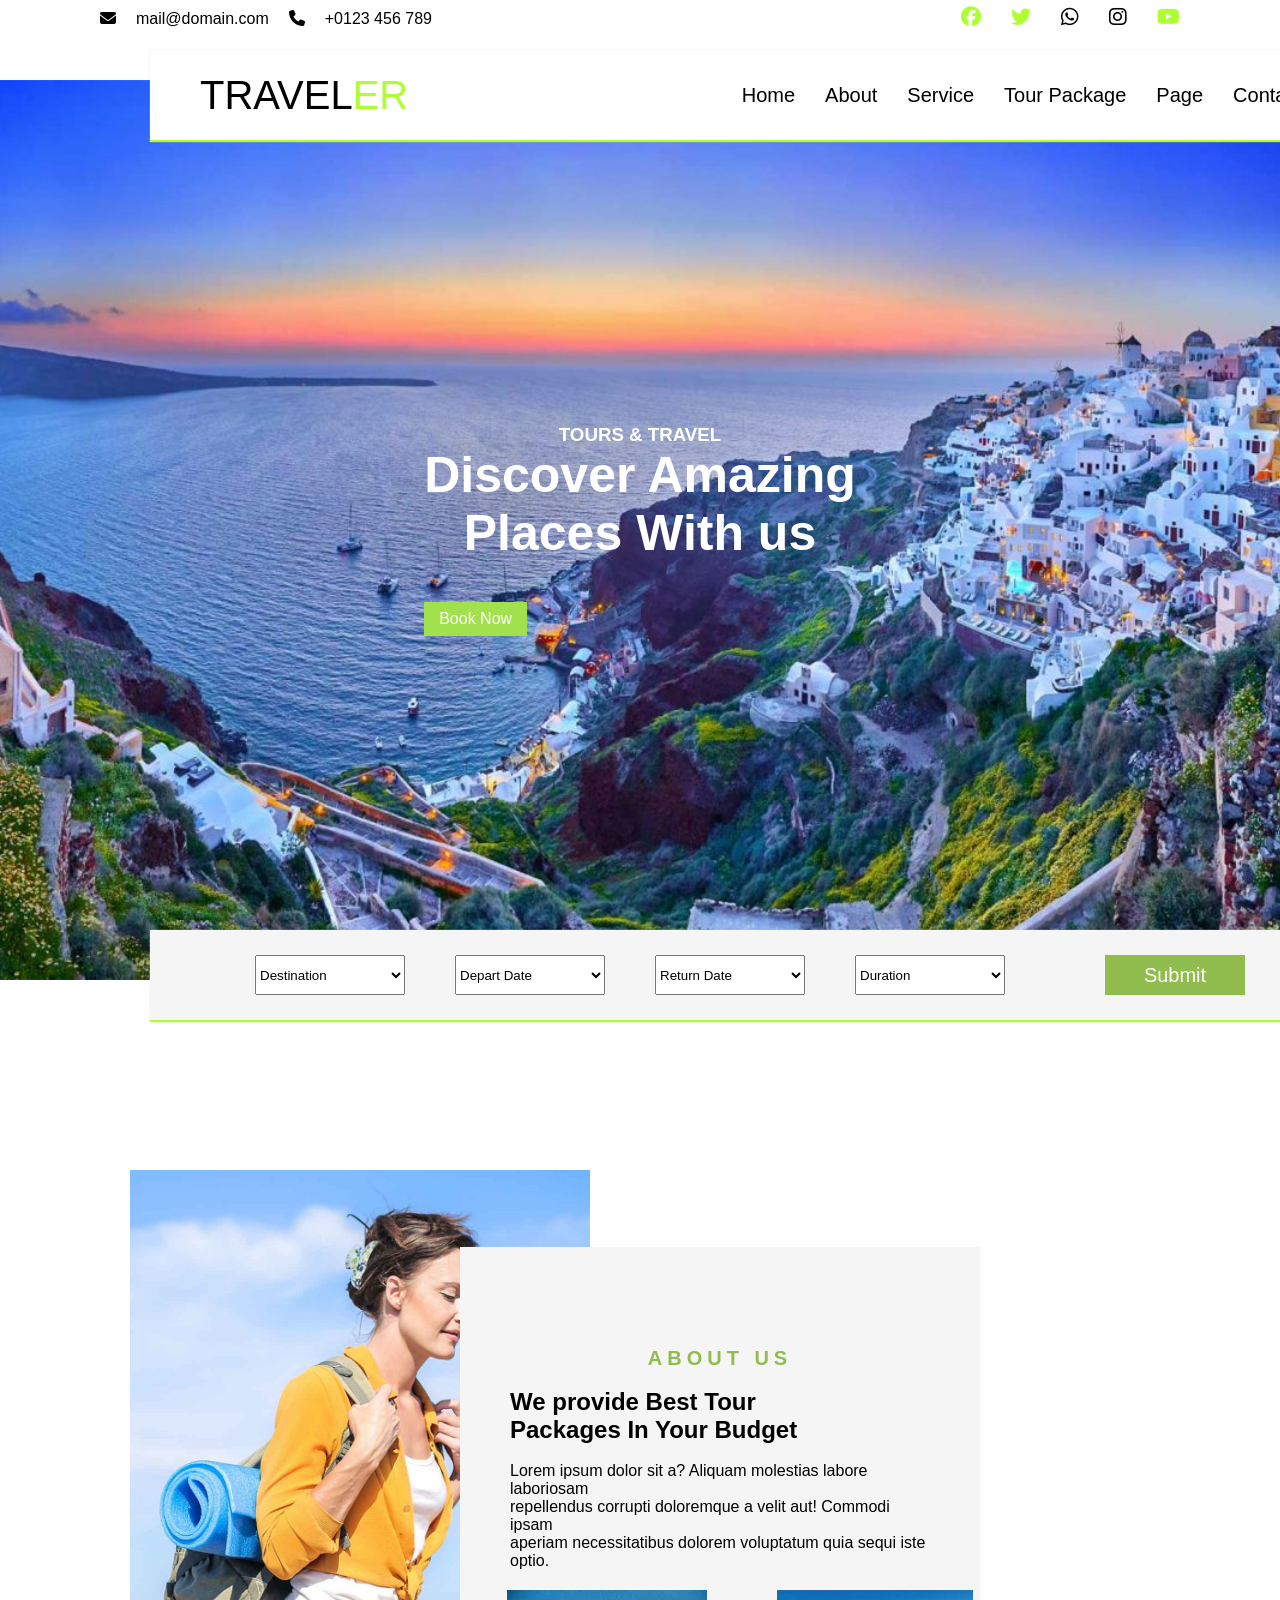
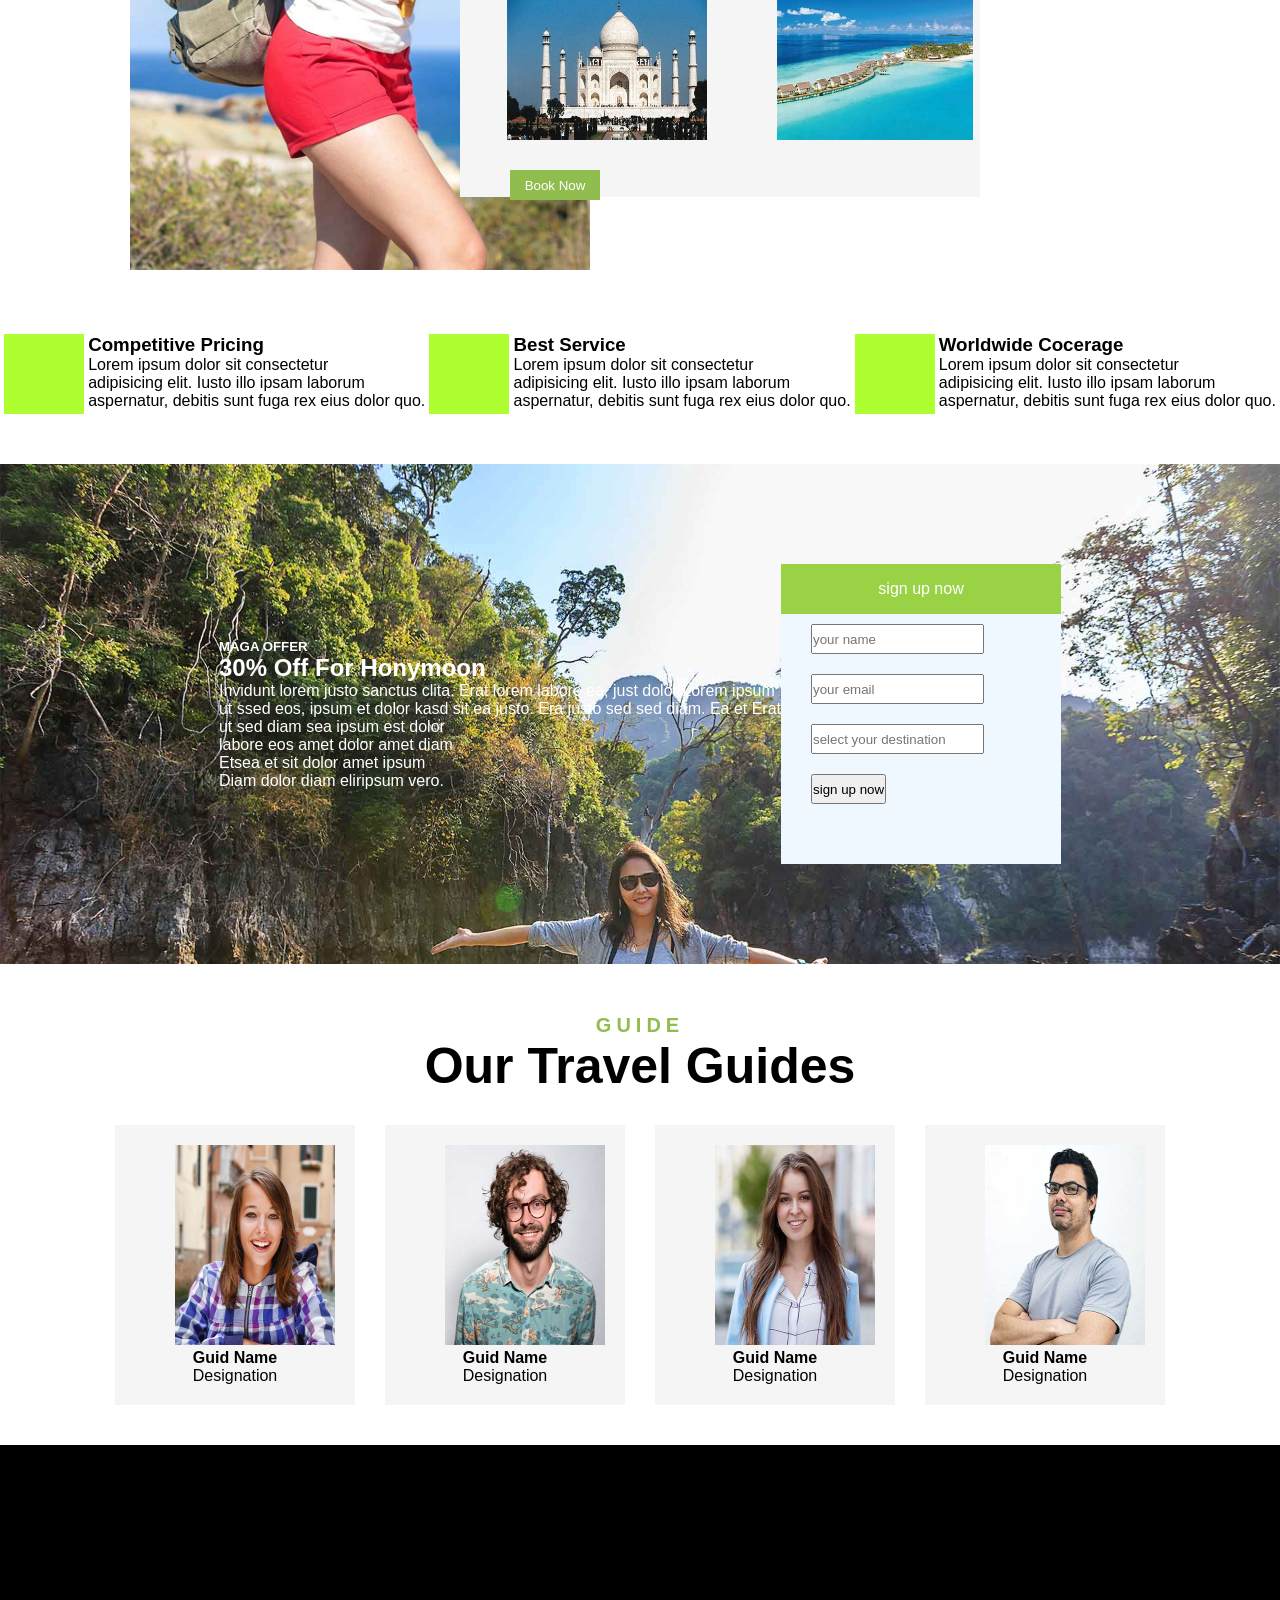
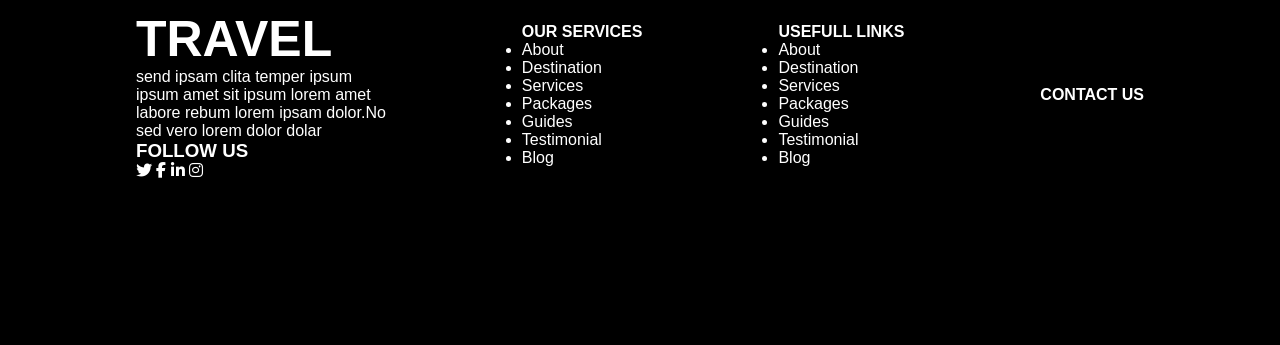
==== about.html @ a54bfcbe "first commit" ====
<!DOCTYPE html>
<html lang="en">
<head>
    <meta charset="UTF-8">
    <meta name="viewport" content="width=device-width, initial-scale=1.0">
    <title>Document</title>
    <link rel="stylesheet" href="style.css">
    <link rel="stylesheet" href="about.css">
    <link rel="stylesheet" href="https://cdnjs.cloudflare.com/ajax/libs/font-awesome/6.7.2/css/all.min.css" integrity="sha512-Evv84Mr4kqVGRNSgIGL/F/aIDqQb7xQ2vcrdIwxfjThSH8CSR7PBEakCr51Ck+w+/U6swU2Im1vVX0SVk9ABhg==" crossorigin="anonymous" referrerpolicy="no-referrer" />
</head>
<body>
    <nav> 
        <section class="navbar">
            <div class="left">
            <p class="envelope"> 
                <i class="fa-solid fa-envelope"></i>
                <p>mail@domain.com</p>
             <p class="call"> 
                <i class="fa-solid fa-phone"></i>
                <p>+0123  456  789</p>
            </div> 
        <div class="right">
            <i class="fa-brands fa-facebook icon1"></i>
            <i class="fa-brands fa-twitter icon2"></i>
            <i class="fa-brands fa-whatsapp icon3"></i>
            <i class="fa-brands fa-instagram icon4"></i>
            <i class="fa-brands fa-youtube icon5"></i>
        </div>
        </section>
     </nav>
     <input type="checkbox" id="click"> 
        <section class="navbar2">
            <div class="logo">TRAVEL</div>
            <div  class="contant">
                <ul>
                    <li><a href="index.html"></a>Home</li>
                    <li>About</li>
                    <li>Service</li>
                    <li>Tour Package</li>
                    <li>Page</li>
                    <li>Contact</li>
                </ul>
                <label for="click">
                <div id="bar"><i class="fa-solid fa-bars"></i></div>
            </label>
            </div>
        </section>

     <header>
        <div class="header-contant">
            <h3>TOURS & TRAVEL</h3>
            <h1>Discover Amazing</h1>
            <h1 class="place">Places With us</h1>
           <div class="a1"> <a href="" class="button">Book Now</a>
        </div>
       </header>

       <section class="box">
<select name="" id="destination">
    <option value="">Destination</option>
    <option value="">Kashmir</option>
    <option value="">GOA</option>
    <option value="">Kerala</option>
    <option value="">Ooty</option>
</select>
<select name="" id="ddate">
    <option value="">Depart Date</option>
    <option value="">Kashmir</option>
    <option value="">GOA</option>
    <option value="">Kerala</option>
    <option value="">Ooty</option>
</select>
<select name="" id="rdate">
    <option value="">Return Date</option>
    <option value="">Kashmir</option>
    <option value="">GOA</option>
    <option value="">Kerala</option>
    <option value="">Ooty</option>
</select>
<select name="" id="duration">
    <option value="">Duration</option>
    <option value="">Kashmir</option>
    <option value="">GOA</option>
    <option value="">Kerala</option>
    <option value="">Ooty</option>
</select>
<input type="submit" >
            </section>
            <section class="imgcontant">
                <div class="img">
                <img src="gr.html" alt="" height="700px" width="500px">
                </div>
            <div class="card">
                <h6>ABOUT US</h6><br>
                <h2>We provide Best Tour</h2>
                <h2>Packages In Your Budget</h2><br>
            <p>Lorem ipsum dolor sit a?
            Aliquam molestias labore laboriosam  <br> repellendus corrupti doloremque a 
             velit aut! Commodi ipsam <br> aperiam necessitatibus dolorem voluptatum quia sequi iste optio.
            </p>
            <div class="taj">
                <img src="tajmahal.html" alt="" height="150px" width="240px">
                <img src="maldives.html" alt="" height="150px" width="240px">
            </div>
            <button>Book Now</button>
        </div> 
            </section>
        </section>
        <section class=" tan">
      <div class="d1"></div>
      <div>
        <h3>Competitive Pricing</h3>
      <p>Lorem ipsum dolor sit  consectetur <br> adipisicing elit. Iusto illo ipsam laborum  <br> aspernatur, debitis sunt fuga rex eius dolor quo.</p>
    </div>
    <div class="d2"></div>
      <div>
        <h3>Best Service</h3>
      <p>Lorem ipsum dolor sit  consectetur <br> adipisicing elit. Iusto illo ipsam laborum  <br> aspernatur, debitis sunt fuga rex eius dolor quo.</p>
    </div>
    <div class="d3"></div>
    <div>
      <h3>Worldwide Cocerage</h3>
    <p>Lorem ipsum dolor sit  consectetur <br> adipisicing elit. Iusto illo ipsam laborum  <br> aspernatur, debitis sunt fuga rex eius dolor quo.</p>
  </div>
</section> 
<section class="sign"> 
<div>
    <h5>MAGA OFFER</h5>
    <h2>30% Off For Honymoon</h2>
    <P>Invidunt lorem justo sanctus clita. Erat lorem labore ea, just dolor Lorem ipsum <br>
        ut ssed eos, ipsum et dolor kasd sit ea justo. Era justo sed sed diam. Ea et Erat <br>
        ut sed diam sea ipsum est dolor<P>
<p>labore eos amet dolor amet diam</p>
<p>Etsea et sit dolor amet ipsum</p>
<p>Diam dolor diam eliripsum vero.</p>
</div>
<div class="form">
<div class="signup"> sign up now</div>
<div  class="frm">
<form>
    <input type="text" placeholder="your name">
    <input type="text" placeholder="your email">
    <input type="text" placeholder="select your destination"><br>
    <input type="submit" value="sign up now">
</form>
</div>
</div>

</section>
<section class="guide">
<div class="gu">
    <h6>GUIDE</h6>
    <h1>Our Travel Guides</h1>
</div>
<div class="ccard">
    <div class="gd">
       <div><img src="guid-1.html" alt="" height="200px" width="200px"></div> 
        <div id="gn">
          <div>
           <h4>Guid Name</h4>
           <p>Designation</p>
          </div>
        </div>
    </div>
    <div class="gd">
        <div><img src="guid-2.html" alt="" height="200px" width="200px"></div> 
         <div id="gn">
           <div>
            <h4>Guid Name</h4>
            <p>Designation</p>
           </div>
         </div>
     </div>
     <div class="gd">
        <div><img src="guid-3.html" alt="" height="200px" width="200px"></div> 
         <div id="gn">
           <div>
            <h4>Guid Name</h4>
            <p>Designation</p>
           </div>
         </div>
     </div>
     <div class="gd">
        <div><img src="guid-4.html" alt="" height="200px" width="200px"></div> 
         <div id="gn">
           <div>
            <h4>Guid Name</h4>
            <p>Designation</p>
           </div>
         </div>
     </div>
</div>

</section>



<footer>
    <div>
        <h1>TRAVEL</h1>
        <p>send ipsam clita temper ipsum <br>
            ipsum amet sit ipsum lorem amet <br>
            labore rebum lorem ipsam dolor.No <br>
            sed vero lorem dolor dolar
        </p>
        <h3>FOLLOW US</h3>
        <i class="fa-brands fa-twitter"></i>
        <i class="fa-brands fa-facebook-f"></i>
        <i class="fa-brands fa-linkedin-in"></i>
        <i class="fa-brands fa-instagram"></i>
    </div>
    <div>
        <h4>OUR SERVICES</h4>
        <ul>
            <li>About</li>
            <li>Destination</li>
            <li>Services</li>
            <li>Packages</li>
            <li>Guides</li>
            <li>Testimonial</li>
            <li>Blog</li>
        </ul>
    </div>
    <div>
        <h4>USEFULL LINKS</h4>
        <ul>
            <li>About</li>
            <li>Destination</li>
            <li>Services</li>
            <li>Packages</li>
            <li>Guides</li>
            <li>Testimonial</li>
            <li>Blog</li>
        </ul>
    </div>
    <div>
        <h4>CONTACT US</h4>

    </div>
  </footer>
</body>
</html>
---- style.css ----
*{
    margin: 0px;
    padding: 0px;
    box-sizing: border-box;
}
body{
    font-family: "Quicksand", sans-serif;
  }

.navbar{
    width: 100%;
    height: 80px;
    background-color: white;
    display: flex;
    justify-content: space-between;
    justify-items: center;
    align-items: baseline;
    /* position: sticky; */
    /* top: 0px; */
}
.left{
    display: flex;
    gap: 20px;
    margin-left: 100px; 
    margin-top: 10px;
}
.right{
    display: flex;
    justify-content: space-between;
    justify-items: center;
    gap: 30px;
    margin-right: 100px; 
    font-size: 20px;
}
.envelope{
    gap: 5px;
}
.call{
    gap: 5px;
}
 .icon1,.icon2,.icon5{
    color: greenyellow;
}
.navbar2{
    width:1200px ;
    height: 90px;
    font-size: 15px;
     background-color: white;
    display: flex;
    justify-content: space-between;
    justify-items: center;
    align-items: center;
     margin-left: 150px; 
     position: absolute;
     top: 50px;
    /* position:sticky; */
    /* top: 0px; */
    box-shadow: 1px 1px 1px 1px greenyellow;
}
.contant ul li a{
    text-decoration: none;
    color: black;
}

.contant ul{    
    display: flex;
    justify-content: space-between;
     list-style: none;
    /* text-decoration: none; */
    gap: 30px;
} 
.contant ul li a:hover{
color: greenyellow;
transition: all 0.5s ease 0s;
}
.logo{
    margin-left: 50px;
    font-size: 40px;
    font-weight: 50px;
}
.logo::after{
    content: "ER";
    color: greenyellow;
}
.contant{
    font-size: 20px;
    display: flex;
    justify-content: center;
    justify-items: center;
    align-items: center;
    gap: 30px;
     margin-left: 100px; 
} 
#bar{
    color: greenyellow;
    font-size: 20px;
}

@media screen and(min-width: 400px){
.navbar2 {
    
}
.navbar2 ul{
    display: none;
}
}
#click{
    display: none;
}
    

 header{
  background-image: url(oia.html.html); 
  height: 100vh;
  width: 100%;
  background-size: cover;
  display: flex;
  justify-content: center;
  align-items: center;
  animation-name: changeimage;
  animation-duration: 5s;
} 

@keyframes changeimage{
    25%{
        background-image: url(background.html);
    }
    75%{
        background-image: url(background3.html);
    }
}
.a1{
    text-decoration: none;
    display: flex;
    justify-self: center;
    margin-top: 40px;
}
.a1 a{
    text-decoration: none;
}
.header-contant{
    color: white;
    gap: 10px;
}
.header-contant h3{
    font-family: Arial, Helvetica, sans-serif;
    display: flex;
    justify-content: center;    
}
.place{
    display: flex;
    justify-content: center; 
}
h1{
    font-size: 50px;
}
.button{
     padding: 8px 15px; 
    background-color: rgb(161, 225, 77);
    color: white
}
.box{
    height:90px ;
    width:1200px ;
    background-color:whitesmoke;
    display: flex;
    justify-content: center;
    align-items: center;
    gap:50px ;
    margin-left: 150px;
    position: relative;
    bottom: 50px;
    box-shadow: 1px 1px 1px 1px greenyellow;

}
#destination{
height: 40px;
width: 150px;
}
#ddate{
    height: 40px;
    width: 150px;
}
#rdate{
    height: 40px;
    width: 150px;
}
#duration{
    height: 40px;
    width: 150px;
}
.box input{
    height: 40px;
    width: 140px;
    background-color: rgb(144, 189, 78);
    border: none;
    color: white;
    font-size: 20px;
    margin-left: 50px;
}
img{
 padding-left: 40px;
}
.card{
border: 1px solid black;
height: 550px;
width: 520px;
padding: 50px;
 border: none;
 background-color:whitesmoke;
 position: absolute; 
 right: 300px;

}
.imgcontant{
    display: flex;
    justify-content: center;
    justify-items: center;
    align-items: center;
    margin-top: 100px;
    margin-right: 600px;
    position:static;
}
h6{
    letter-spacing: 5px;
    color: rgb(144, 189, 78);
}
.taj{
    display: flex;
    justify-content: center; 
    gap: 30px;
    margin-top: 20px;
}
 button{
    height: 30px;
    width: 90px;
    color: white;
    background-color: rgb(144, 189, 78);
    margin-top: 30px;
    border: none;
} 
.tan{
    display: flex;
    justify-content: space-evenly;
    justify-items: center;
    margin-top:60px ;

}
.d1{
    height:80px ;
    width: 80px; 
    background-color: greenyellow; 
    border: 1px solid black;
    border: none;
}
.d2{
    height: 80px ;
    width: 80px;
     background-color: greenyellow; 
    border: 1px solid black;
    border: none;
}
.d3{
    height: 80px ;
    width: 80px;
    background-color: greenyellow; 
    border: 1px solid black;
    border: none;
}
.desti{
    display: flex;
    justify-content: center;
    margin-top: 130px;
}
.nat h6{
    font-size: 20px;
    display: flex;
    justify-content: center;
}
.imgs1{
    display: flex;
    justify-content: center;
gap: 30px;
margin-top: 30px;
}
.imgs1 img:hover{
    transform: scale(1.3);
    z-index: 2;
    transition: 0.5sec ease 0s;
}
.imgs2{
    display: flex;
    justify-content: center;
    gap: 30px;
    margin-top: 30px;
}
.imgs2 img:hover{
    transform: scale(1.3);
    z-index: 2;
}
footer{
    height: 500px;
    width: 100%;
    margin-top: 40px;
    background-color:black;
    color: white;
display: flex;
justify-content: space-evenly;
justify-items: center;
align-items: center;
}
.service{
    display: flex;
    justify-content: center;
    margin-top: 150px;
}
 h6{
    margin-top: 50px;
    display: flex;
    justify-content: center;
    font-size: 20px;
}
.scard{
    display: flex;
    justify-content: center;
    gap: 50px;
    margin-top: 30px;
    padding: 20px;
}
.tr{
    border: 1px solid black;
    padding: 40px;
}
.tr i{
    display: flex;
    justify-content: center;
    /* padding: 30px; */
    border: 1px solid greenyellow;
    color: greenyellow;
}
.ou{
    border: 1px solid black;
    padding: 40px;
} 
.ou i{
    display: flex;
    justify-content: center;
     /* padding: 30px;  */
    border: 1px solid greenyellow;
    color: greenyellow;

}
.us{
    border: 1px solid black;
    padding: 40px;
}
.us i{
    display: flex;
    justify-content: center;
    /* padding: 30px; */
    border: 1px solid greenyellow;
    color: greenyellow;
}
.package{
    display: flex;
    justify-content: center;
    justify-items: center;
    margin-top: 150px;
}
.age{
    margin-top: 200px;
}
.age h1{
    display: flex;
    justify-items: center;
    justify-content: center;
}
.package h1{
    display: flex;
    justify-content: center;
    justify-items: center;
}
/* #cards */
.cards{
    display: flex;
    justify-content: center;
    gap: 30px;
    margin-top:50px ;
}
.card1{
    width: 300px;
    background-color:white;
    padding-bottom: 20px;
}
.abc{
    color: rgb(149, 208, 60);
    display: flex;
    justify-content: space-evenly;
    justify-items: center;
    margin-top: 10px;
}
.ab{
    color: rgb(147, 215, 44);
}
.discover{
    display: flex;
    justify-content: center;
    margin-top: 10px;
}
.star{
    width: 300px;
    height: 50px;
    background-color: whitesmoke;
    display: flex;
    justify-content: space-evenly;
    justify-items: center;
    align-items: center;
    /* padding-top: 20px; */
}
.star i{
    color: rgb(147, 215, 44);
}

.cards2{
    display: flex;
    justify-content: center;
    gap: 30px;
    margin-top: 30px;
}
---- about.css ----
*{
    margin: 0px;
    padding: 0px;
    box-sizing: border-box;
}
.sign{
    background-image: url(carousel.html);
    height: 500px;
    width: 100%;
    background-size:cover;
    color:white;
    display: flex;
    justify-content: center;
    align-items: center;
    margin-top: 50px;
}
.form{
    height: 300px;
    width: 280px;
    background-color: aliceblue;

}
.signup{
    height: 50px;
    background-color: rgb(154, 210, 70);
    display: flex;
    justify-content: center;
    align-items: center;
    
}
.frm form input{
height: 30px;
  margin: 10px; 
margin-left: 30px;
}
.frm {
    display: flex;
    justify-content: center;
    align-items: center;
}
.gu h1{
   display: flex;  
   justify-content: center;
}
.ccard{
    display: flex;
    justify-content: center;
    justify-items: center;
     gap: 30px; 
     margin-top: 30px; 
}
.gd{
    background-color: whitesmoke;
    padding: 20px;
}

#gn{
    display: flex;
    justify-content: center;
}
.gd:hover{
    transform: scale(1.3);
    z-index: 2;
    transition: 0.5sec ease 0s;
}
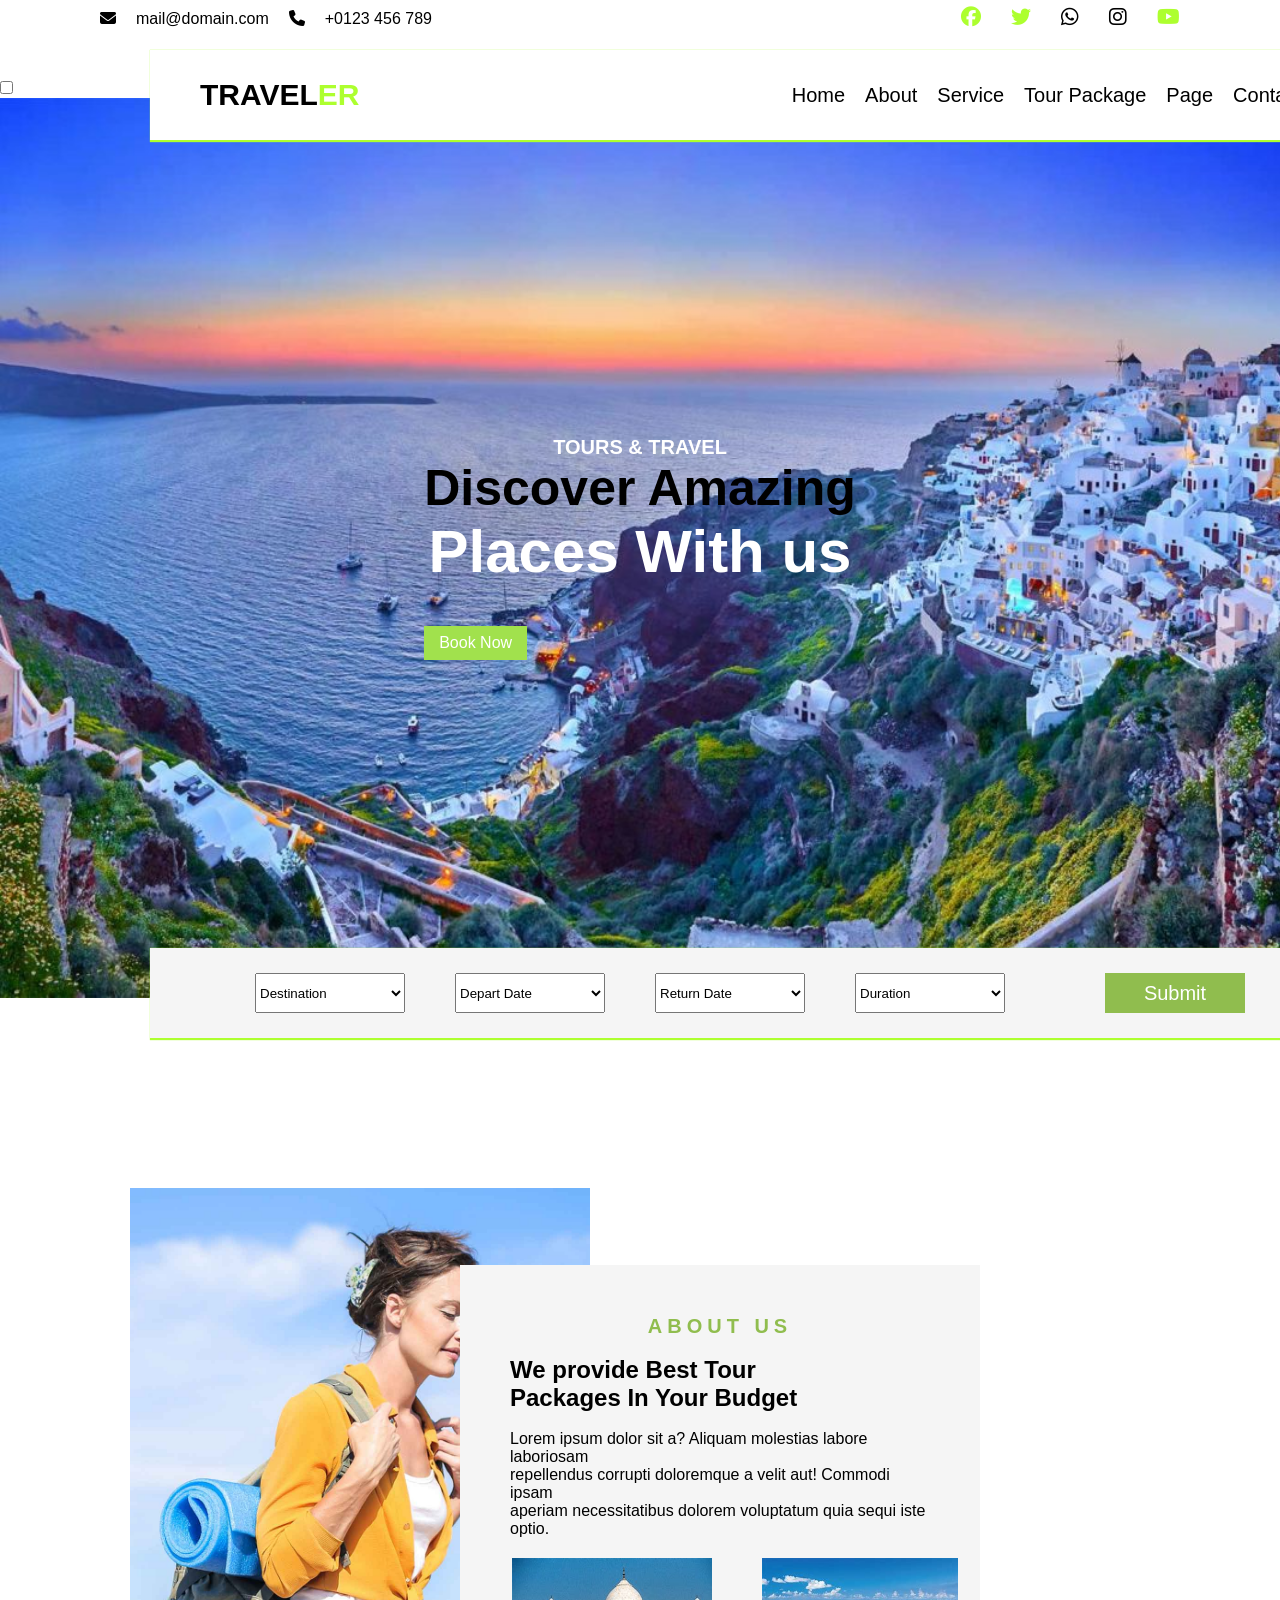
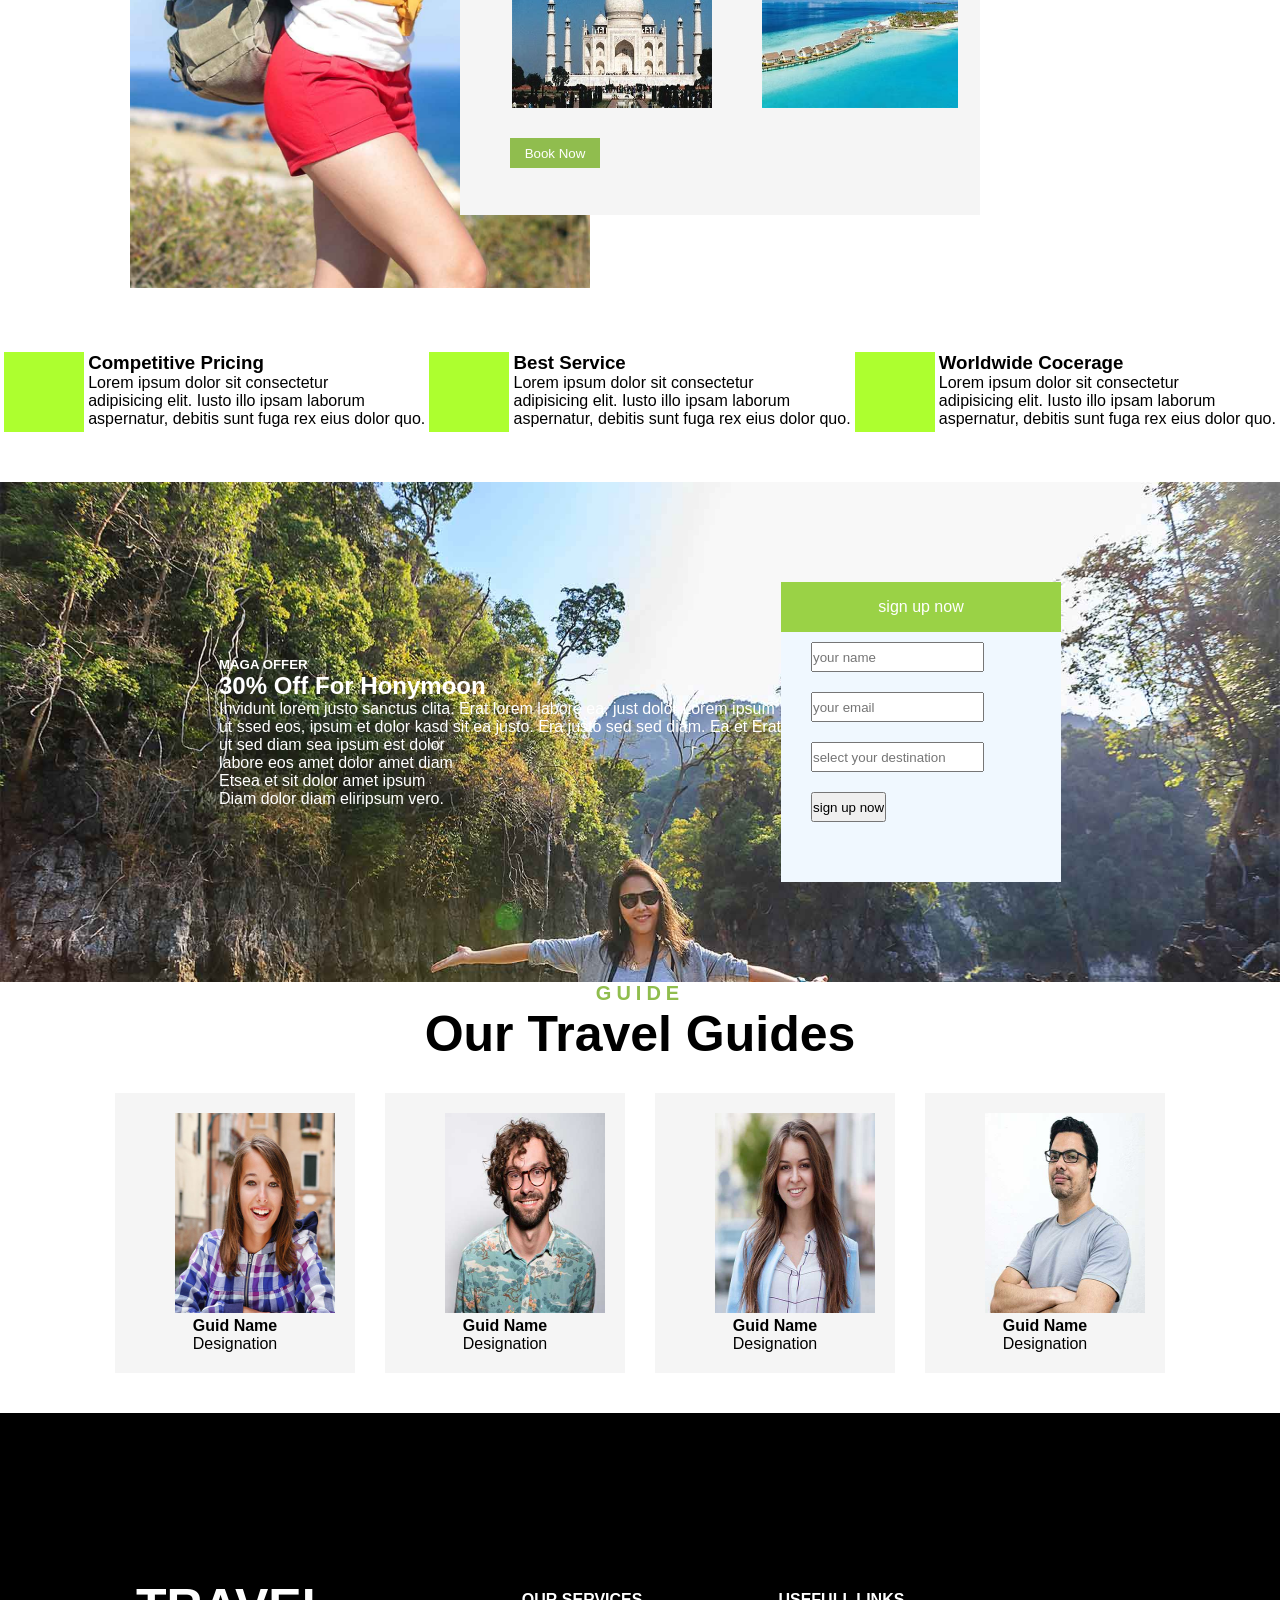
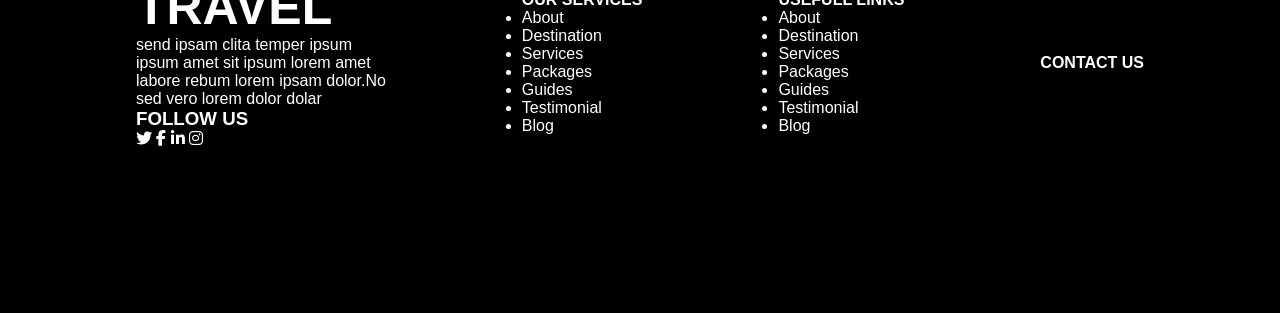
==== commit b95fa777: "commitsecond" ====
--- a/about.html
+++ b/about.html
@@ -33,12 +33,12 @@
             <div class="logo">TRAVEL</div>
             <div  class="contant">
                 <ul>
-                    <li><a href="index.html"></a>Home</li>
-                    <li>About</li>
-                    <li>Service</li>
-                    <li>Tour Package</li>
-                    <li>Page</li>
-                    <li>Contact</li>
+                    <li><a href="index.html">Home</a></li>
+                    <li><a href="">About</a></li>
+                    <li><a href="">Service</a></li>
+                    <li><a href="">Tour Package</a></li>
+                    <li><a href="">Page</a></li>
+                    <li><a href="">Contact</a></li>
                 </ul>
                 <label for="click">
                 <div id="bar"><i class="fa-solid fa-bars"></i></div>
--- a/style.css
+++ b/style.css
@@ -42,72 +42,90 @@
     color: greenyellow;
 }
 .navbar2{
-    width:1200px ;
-    height: 90px;
-    font-size: 15px;
+     width:1200px ; 
+     height: 90px;
+    /* font-size: 15px; */
      background-color: white;
     display: flex;
     justify-content: space-between;
-    justify-items: center;
-    align-items: center;
-     margin-left: 150px; 
-     position: absolute;
-     top: 50px;
-    /* position:sticky; */
-    /* top: 0px; */
-    box-shadow: 1px 1px 1px 1px greenyellow;
-}
-.contant ul li a{
+    /* justify-items: center; */
+    align-items: center;
+    /* padding: 10px 20px; */
+    color: black;
+      margin-left: 150px; 
+      position: absolute; 
+      top: 50px;
+    box-shadow: 1px 1px 1px 1px greenyellow; 
+}
+.navbar2 .contant ul li a{
     text-decoration: none;
     color: black;
 }
-
-.contant ul{    
-    display: flex;
-    justify-content: space-between;
+.navbar2 .contant ul li{
+    color: rgb(159, 220, 68);
+}
+.manu-icon{
+    display: none;
+    font-size: 24;
+    cursor: pointer;
+}
+@media (max-width: 100%) {
+    .navbar .contant ul{
+        display: none;
+        flex-direction: column;
+        background: #444;
+        position: a;
+        top: 70px;
+        left: 0;
+        width: 100%;
+        text-align: center;
+    }
+#click:checked ~ .navbar .contant ul{
+    display: flex;
+}
+.manu-icon{
+    display: block;
+}
+.navbar{
+    flex-direction: row;
+    position: relative;
+}
+header{
+    background-size: cover;
+}
+}
+.navbar2 .contant ul{    
+    display: flex;
+    /* justify-content: space-between; */
      list-style: none;
     /* text-decoration: none; */
-    gap: 30px;
+    gap: 20px;
+    margin: 0px;
+    padding: 0px;
 } 
 .contant ul li a:hover{
 color: greenyellow;
 transition: all 0.5s ease 0s;
 }
-.logo{
-    margin-left: 50px;
-    font-size: 40px;
-    font-weight: 50px;
+.navbar2 .logo{
+     margin-left: 50px; 
+    font-size: 30px;
+    font-weight:bold;
 }
 .logo::after{
     content: "ER";
     color: greenyellow;
 }
-.contant{
-    font-size: 20px;
-    display: flex;
-    justify-content: center;
-    justify-items: center;
-    align-items: center;
-    gap: 30px;
-     margin-left: 100px; 
-} 
-#bar{
-    color: greenyellow;
-    font-size: 20px;
-}
-
-@media screen and(min-width: 400px){
-.navbar2 {
-    
-}
-.navbar2 ul{
-    display: none;
-}
-}
-#click{
-    display: none;
-}
-    
+ .contant{
+    font-size: 20px;
+    display: flex;
+    justify-content: center;
+    justify-items: center;
+    align-items: center;
+    gap: 30px; 
+      margin-left: 100px;  
+}  
+
 
  header{
   background-image: url(oia.html.html); 
@@ -118,7 +136,7 @@
   justify-content: center;
   align-items: center;
   animation-name: changeimage;
-  animation-duration: 5s;
+  animation:changeimage 5s ease infinite;
 } 
 
 @keyframes changeimage{
@@ -138,22 +156,25 @@
 .a1 a{
     text-decoration: none;
 }
-.header-contant{
-    color: white;
-    gap: 10px;
-}
+
 .header-contant h3{
-    font-family: Arial, Helvetica, sans-serif;
-    display: flex;
-    justify-content: center;    
+    /* font-family: Arial, Helvetica, sans-serif; */
+    font-size: 20px;
+    display: flex;
+    justify-content: center; 
+    color: white;  
+    text-decoration: none;
 }
 .place{
     display: flex;
     justify-content: center; 
-}
-h1{
+    color: white;
+    text-decoration: none;
+    font-size: 60px;
+}
+ h1{
     font-size: 50px;
-}
+ }
 .button{
      padding: 8px 15px; 
     background-color: rgb(161, 225, 77);
@@ -205,11 +226,11 @@
 border: 1px solid black;
 height: 550px;
 width: 520px;
-padding: 50px;
+ padding: 50px; 
  border: none;
  background-color:whitesmoke;
  position: absolute; 
- right: 300px;
+ right: 300px; 
 
 }
 .imgcontant{
@@ -221,15 +242,16 @@
     margin-right: 600px;
     position:static;
 }
-h6{
+/* h6{
     letter-spacing: 5px;
-    color: rgb(144, 189, 78);
-}
+    color: rgb(144, 189, 78); */
+
 .taj{
     display: flex;
     justify-content: center; 
-    gap: 30px;
+    gap: 10px;
     margin-top: 20px;
+    padding-right:10px;
 }
  button{
     height: 30px;
@@ -249,6 +271,11 @@
 .d1{
     height:80px ;
     width: 80px; 
+    display: flex;
+    justify-content: center;
+    align-items: center;
+    color: white;
+    font-size: 30px;
     background-color: greenyellow; 
     border: 1px solid black;
     border: none;
@@ -256,6 +283,11 @@
 .d2{
     height: 80px ;
     width: 80px;
+    display: flex;
+    justify-content: center;
+    align-items: center;
+    color: white;
+    font-size: 30px;
      background-color: greenyellow; 
     border: 1px solid black;
     border: none;
@@ -263,6 +295,11 @@
 .d3{
     height: 80px ;
     width: 80px;
+    display: flex;
+    justify-content: center;
+    align-items: center;
+    color: white;
+    font-size: 30px;
     background-color: greenyellow; 
     border: 1px solid black;
     border: none;
@@ -280,7 +317,7 @@
 .imgs1{
     display: flex;
     justify-content: center;
-gap: 30px;
+gap: 20px;
 margin-top: 30px;
 }
 .imgs1 img:hover{
@@ -291,8 +328,8 @@
 .imgs2{
     display: flex;
     justify-content: center;
-    gap: 30px;
-    margin-top: 30px;
+    gap: 20px;
+    margin-top: 50px;
 }
 .imgs2 img:hover{
     transform: scale(1.3);
@@ -315,10 +352,12 @@
     margin-top: 150px;
 }
  h6{
-    margin-top: 50px;
-    display: flex;
-    justify-content: center;
-    font-size: 20px;
+    /* margin-top: 50px; */
+    display: flex;
+    justify-content: center;
+    font-size: 20px;
+    letter-spacing: 5px;
+    color: rgb(144, 189, 78);
 }
 .scard{
     display: flex;
@@ -328,39 +367,65 @@
     padding: 20px;
 }
 .tr{
-    border: 1px solid black;
-    padding: 40px;
+     border: 1px solid black;
+     display: flex;
+     justify-content: center;
+     justify-items: center;
+     padding: 40px;  
 }
 .tr i{
-    display: flex;
-    justify-content: center;
-    /* padding: 30px; */
+    height: 70px;
+    width: 70px;
+    font-size: 30px;
+    display: flex;
+    justify-content: center;
+    justify-items: center;
+    color: white;
     border: 1px solid greenyellow;
-    color: greenyellow;
+    background-color: greenyellow;
+    align-items: center;
+    margin-left: 100px;
+    margin-bottom: 10px;
 }
 .ou{
     border: 1px solid black;
     padding: 40px;
 } 
 .ou i{
-    display: flex;
-    justify-content: center;
-     /* padding: 30px;  */
+   
+    height: 70px;
+    width: 70px;
+    font-size: 30px;
+    display: flex;
+    justify-content: center;
+    justify-items: center;
+    color: white;
     border: 1px solid greenyellow;
-    color: greenyellow;
-
+    background-color: greenyellow;
+    align-items: center;
+    margin-left: 100px;
+    margin-bottom: 10px;
 }
 .us{
     border: 1px solid black;
     padding: 40px;
 }
 .us i{
-    display: flex;
-    justify-content: center;
-    /* padding: 30px; */
+  
+    height: 70px;
+    width: 70px;
+    font-size: 30px;
+    display: flex;
+    justify-content: center;
+    justify-items: center;
+    color: white;
     border: 1px solid greenyellow;
-    color: greenyellow;
-}
+    background-color: greenyellow;
+    align-items: center;
+    margin-left: 100px;
+    margin-bottom: 10px;
+}
+/* #packages */
 .package{
     display: flex;
     justify-content: center;
@@ -368,7 +433,7 @@
     margin-top: 150px;
 }
 .age{
-    margin-top: 200px;
+    margin-top: 100px;
 }
 .age h1{
     display: flex;
@@ -390,7 +455,7 @@
 .card1{
     width: 300px;
     background-color:white;
-    padding-bottom: 20px;
+    /* padding-bottom: 20px; */
 }
 .abc{
     color: rgb(149, 208, 60);
@@ -425,5 +490,5 @@
     display: flex;
     justify-content: center;
     gap: 30px;
-    margin-top: 30px;
-}+    /* margin-top: 30px; */
+}
